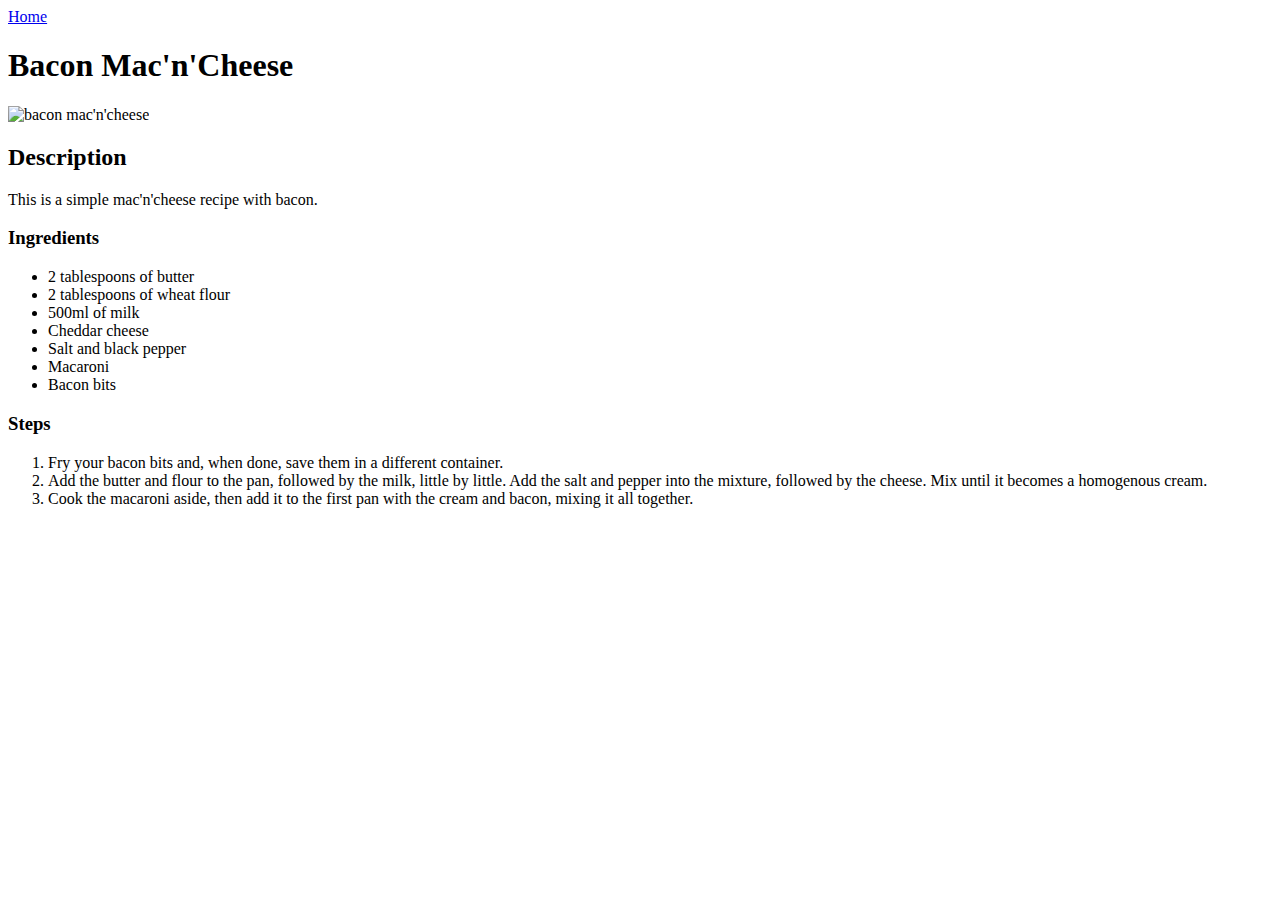
==== recipes/baconmacncheese.html @ 0b91e945 "add new recipe and link it on index" ====
<!DOCTYPE html>

<html lang="en">

<head>

    <meta charset="UTF-8">
    <meta name="viewport" content="width=device-width, initial-scale=1.0">

    <title>Odin Recipes</title>

</head>

<body>
    
    <!-- home link -->
    <a href="/index.html">Home</a>

    <!-- title - header 1 -->
    <h1>Bacon Mac'n'Cheese</h1>

    <!-- image -->
    <img src="/img/macncheese.jpg" alt="bacon mac'n'cheese" height="500">

    <!-- description - header 2-->
    <h2>Description</h2>

    <p>This is a simple mac'n'cheese recipe with bacon.</p>

    <!-- ingredients - header 3 -->
    <h3>Ingredients</h3>

    <ul>
        <li>2 tablespoons of butter</li>
        <li>2 tablespoons of wheat flour</li>
        <li>500ml of milk</li>
        <li>Cheddar cheese</li>
        <li>Salt and black pepper</li>
        <li>Macaroni</li>
        <li>Bacon bits</li>
    </ul>

    <!-- Steps - header 3 -->
    <h3>Steps</h3>

    <ol>
        <li>
            Fry your bacon bits and, when done, save them in a different container.
        </li>

        <li>
            Add the butter and flour to the pan, followed by the milk, little by little. Add the salt and pepper into the mixture, followed by the cheese. Mix until it becomes a homogenous cream.
        </li>

        <li>
            Cook the macaroni aside, then add it to the first pan with the cream and bacon, mixing it all together.
        </li>
    </ol>

</body>

</html>
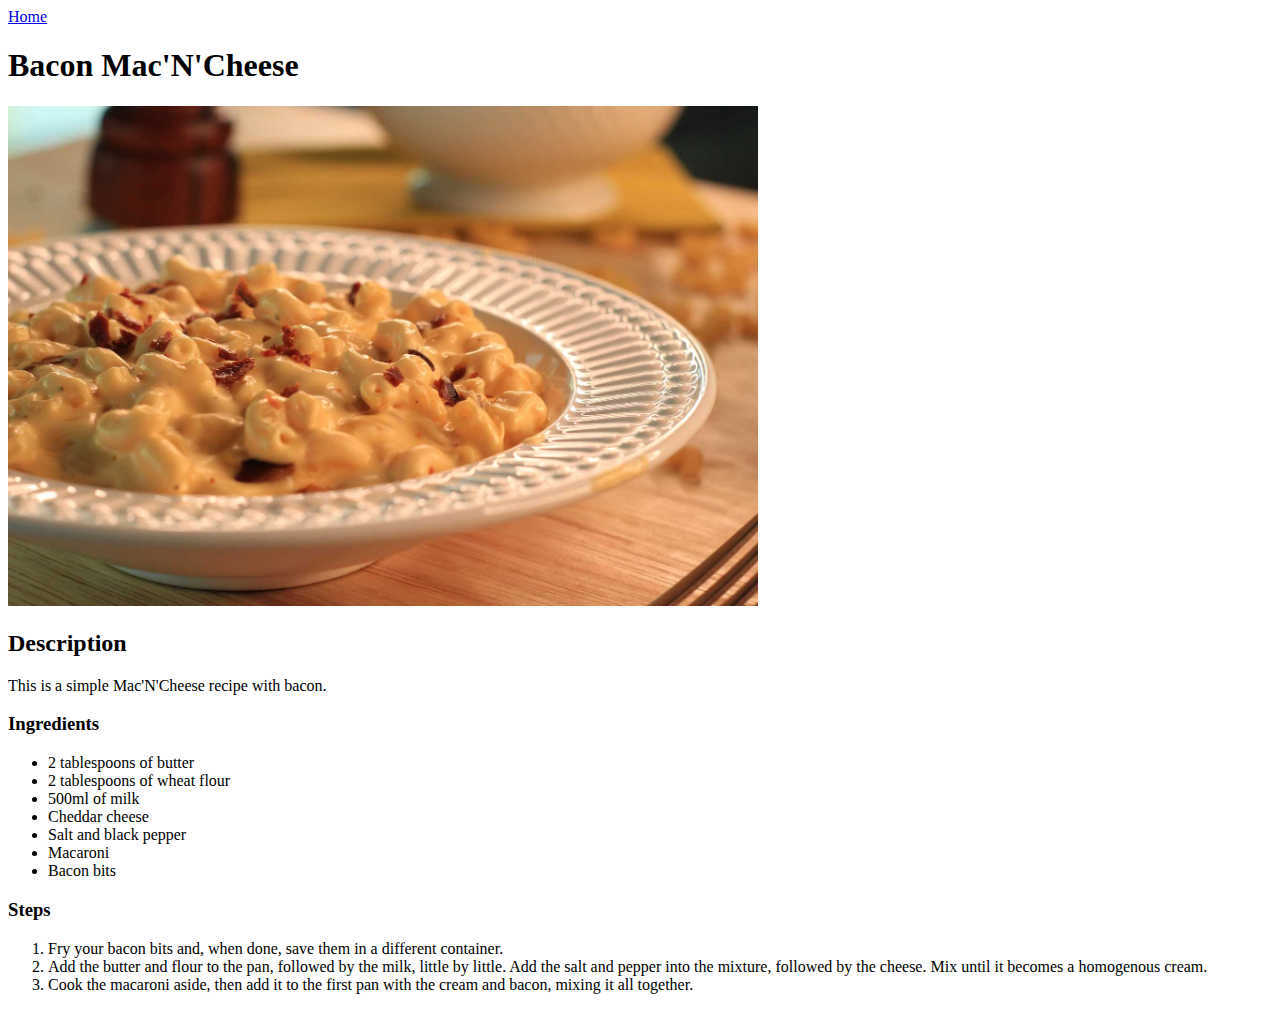
==== commit 0d925ec8: "add image folder" ====
--- a/recipes/baconmacncheese.html
+++ b/recipes/baconmacncheese.html
@@ -17,7 +17,7 @@
     <a href="/index.html">Home</a>
 
     <!-- title - header 1 -->
-    <h1>Bacon Mac'n'Cheese</h1>
+    <h1>Bacon Mac'N'Cheese</h1>
 
     <!-- image -->
     <img src="/img/macncheese.jpg" alt="bacon mac'n'cheese" height="500">
@@ -25,7 +25,7 @@
     <!-- description - header 2-->
     <h2>Description</h2>
 
-    <p>This is a simple mac'n'cheese recipe with bacon.</p>
+    <p>This is a simple Mac'N'Cheese recipe with bacon.</p>
 
     <!-- ingredients - header 3 -->
     <h3>Ingredients</h3>
